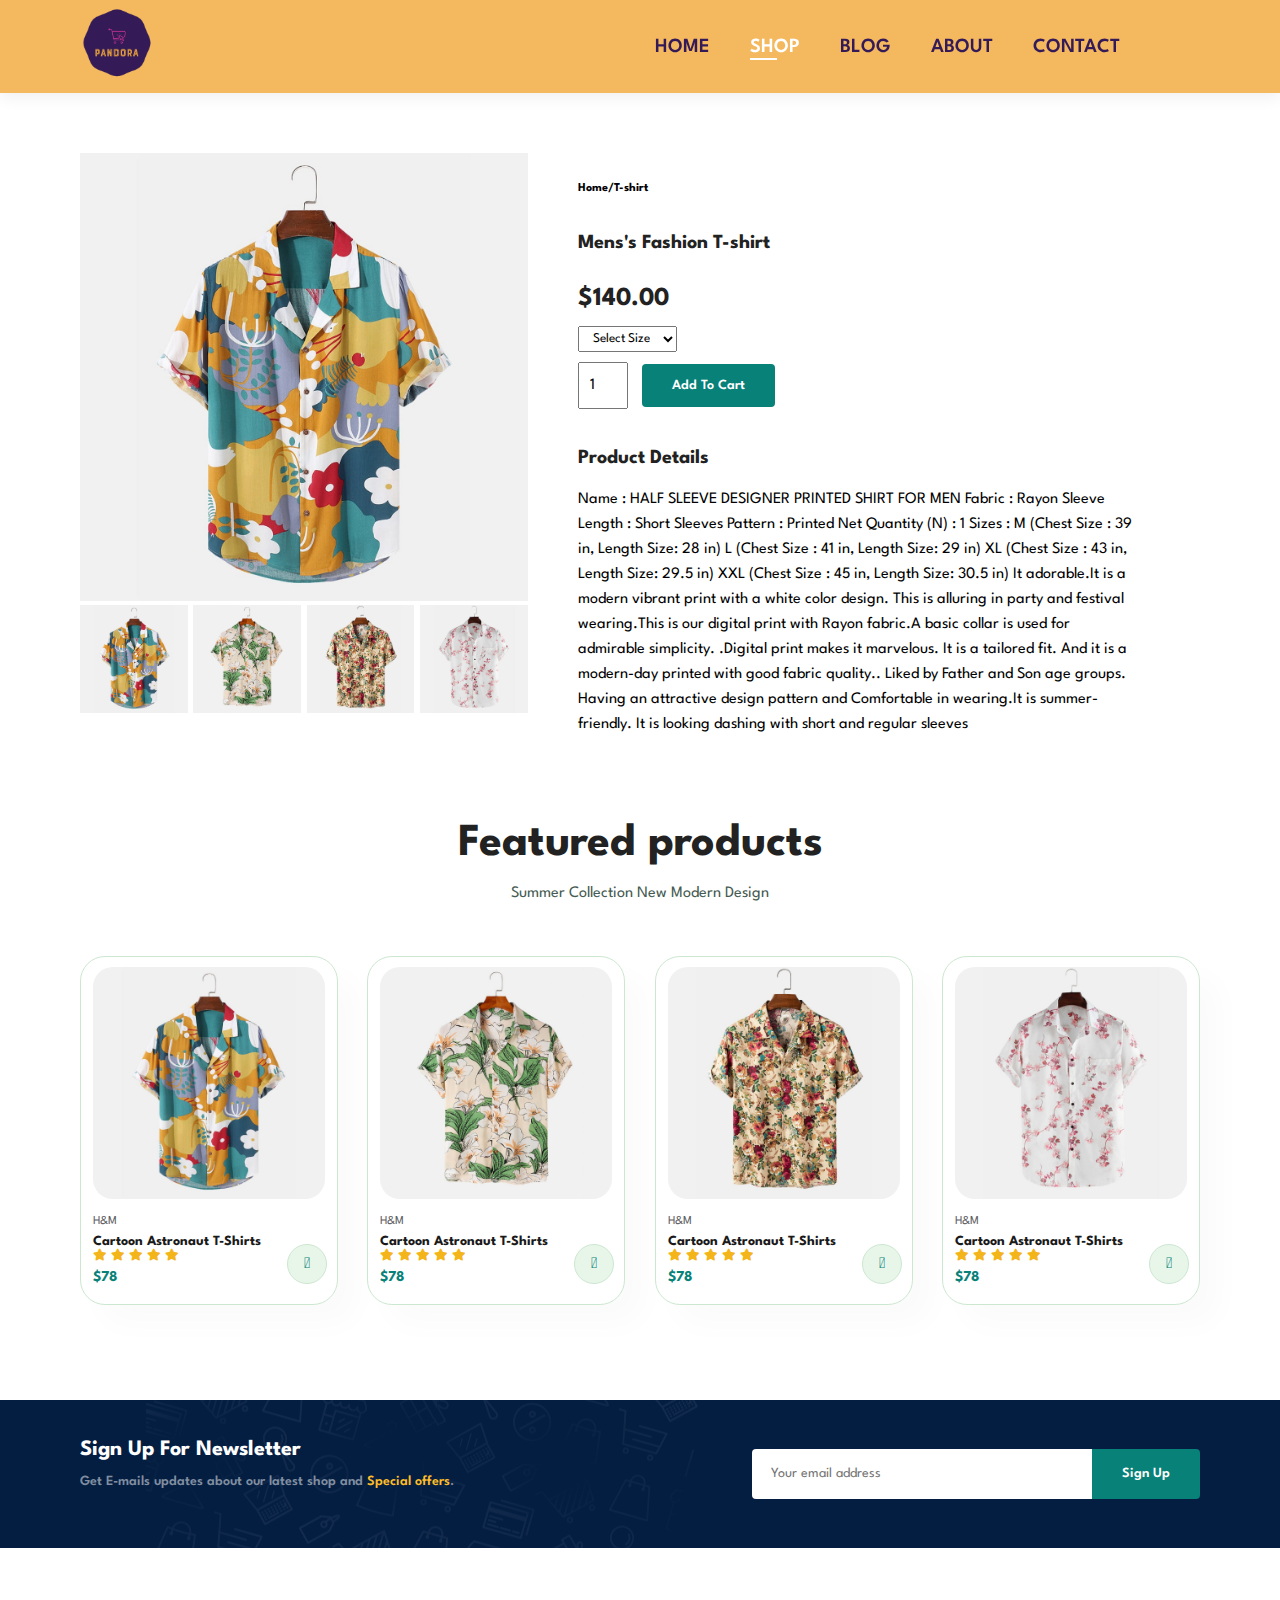
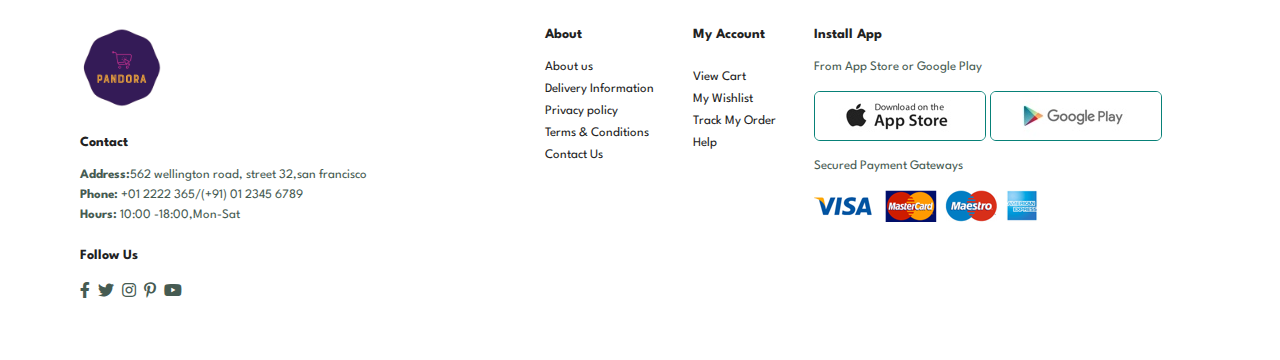
==== ecommerce/sproduct.html @ a652a459 "first commit" ====
<!DOCTYPE html>
<html lang="en">
<head>
    <meta charset="UTF-8">
    <meta name="viewport" content="width=device-width, initial-scale=1.0">
    <title>Ecommerce</title>
    <link rel="stylesheet" href="https://pro.fontawesome.com/releases/v5.10.0/css/all.css"/>
    <link rel="stylesheet" href="style.css">
</head>
<body>
    
<section id="header">
    <a href="#"><img src="logo/img.png" class="logo" alt="" width="75px"></a>
    <div>
        <ul id="navbar">
            <li><a  href="index.html">HOME</a></li>
            <li><a class="active" href="shop.html">SHOP</a></li>
            <li><a href="blog.html">BLOG</a></li>
            <li><a href="about.html">ABOUT</a></li>
            <li><a href="contact.html">CONTACT</a></li>
            <li id="lg-bag"><a href="cart.html"><i class="far fa-shopping-bag"></i></a></li>
            <a href="#" id="close"><i class ="far fa-times"></i></a>
        </ul>
    </div>
    <div id="mobile">
        <a href="cart.html"><i class="far fa-shopping-bag"></i></a>
        <i id="bar" class="fas fa-outdent"></i>
        
    </div>
</section>
    
 <section id="prodetails" class="section-p1">
    <div class="single-pro-image">
        <img src="logo/f1.jpg" width="100%" id="MainImg" alt="">

        <div class="small-img-group">
            <div class="small-img-col">
            <img src="logo/f1.jpg" width="100%" class="small-img" alt="">
            </div>
            <div class="small-img-col">
                <img src="logo/f2.jpg" width="100%" class="small-img" alt="">
                </div>
                <div class="small-img-col">
                    <img src="logo/f3.jpg" width="100%" class="small-img" alt="">
                    </div>
                    <div class="small-img-col">
                        <img src="logo/f4.jpg" width="100%" class="small-img" alt="">
                        </div>
        </div>
    </div>
    <div class="single-pro-details">
        <h6>Home/T-shirt</h6>
        <h4> Mens's Fashion T-shirt</h4>
        <h2>$140.00</h2>
        <select>
            <option>Select Size</option>
            <option>XL</option>
            <option>XXL</option>
            <option>Large</option>
            <option>Small</option>
        </select>
        <input type="number" value="1">
        <button class="normal">Add To Cart</button>
        <h4>Product Details</h4>
        <span>Name : HALF SLEEVE DESIGNER PRINTED SHIRT FOR MEN

            Fabric : Rayon
            
            Sleeve Length : Short Sleeves
            
            Pattern : Printed
            
            Net Quantity (N) : 1
            
            Sizes : 
            
            M (Chest Size : 39 in, Length Size: 28 in)
            
            L (Chest Size : 41 in, Length Size: 29 in)
            
            XL (Chest Size : 43 in, Length Size: 29.5 in)
            
            XXL (Chest Size : 45 in, Length Size: 30.5 in)
            
            It adorable.It is a modern vibrant print with a white color design. This is alluring in party and festival wearing.This is our digital print with Rayon fabric.A basic collar is used for admirable simplicity. .Digital print makes it marvelous. It is a tailored fit. And it is a modern-day printed with good fabric quality.. Liked by Father and Son age groups. Having an attractive design pattern and Comfortable in wearing.It is summer-friendly. It is looking dashing with short and regular sleeves
            
            </span>
    </div>
 </section>
 <section id="product1"  class="section-p1">
    <h2>Featured products</h2>
    <p> Summer Collection New Modern Design</p>
    <div class="pro-container">
    <div class="pro">
        <img src="logo/f1.jpg"  alt="">
        <div class="des">
            <span>H&M</span>
            <h5> Cartoon Astronaut T-Shirts</h5>
            <div class="star">
                <i class="fas fa-star"></i>
                <i class="fas fa-star"></i>
                <i class="fas fa-star"></i>
                <i class="fas fa-star"></i>
                <i class="fas fa-star"></i>
            </div>
            <h4>$78</h4>
        </div>
        <a href="#"><i class="fal fa-shopping-cart cart"></i></a>
    </div>
    <div class="pro">
        <img src="logo/f2.jpg"  alt="">
        <div class="des">
            <span>H&M</span>
            <h5> Cartoon Astronaut T-Shirts</h5>
            <div class="star">
                <i class="fas fa-star"></i>
                <i class="fas fa-star"></i>
                <i class="fas fa-star"></i>
                <i class="fas fa-star"></i>
                <i class="fas fa-star"></i>
            </div>
            <h4>$78</h4>
        </div>
        <a href="#"><i class="fal fa-shopping-cart cart"></i></a>
    </div>
    <div class="pro">
        <img src="logo/f3.jpg"  alt="">
        <div class="des">
            <span>H&M</span>
            <h5> Cartoon Astronaut T-Shirts</h5>
            <div class="star">
                <i class="fas fa-star"></i>
                <i class="fas fa-star"></i>
                <i class="fas fa-star"></i>
                <i class="fas fa-star"></i>
                <i class="fas fa-star"></i>
            </div>
            <h4>$78</h4>
        </div>
        <a href="#"><i class="fal fa-shopping-cart cart"></i></a>
    </div>
    <div class="pro">
        <img src="logo/f4.jpg"  alt="">
        <div class="des">
            <span>H&M</span>
            <h5> Cartoon Astronaut T-Shirts</h5>
            <div class="star">
                <i class="fas fa-star"></i>
                <i class="fas fa-star"></i>
                <i class="fas fa-star"></i>
                <i class="fas fa-star"></i>
                <i class="fas fa-star"></i>
            </div>
            <h4>$78</h4>
        </div>
        <a href="#"><i class="fal fa-shopping-cart cart"></i></a>
    </div>
 
    </div>
</section>




<section id="newsletter" class="section-p1 section-m1">
<div class="newstext">
    <h4>Sign Up For Newsletter</h4>
    <p>Get E-mails updates about our latest shop and <span> Special offers</span>.</p>
</div>    
<div class="form">
    <input type="text" placeholder="Your email address">
    <button class="normal">Sign Up</button>
</div>
</section>


<footer class="section-p1">
    <div class="col">
        <img  class="logo"  src="logo/img.png" width="20%" alt="">
        <h4>Contact</h4>
        <p><strong>Address:</strong>562 wellington road, street 32,san francisco</p>
        <p><strong>Phone:</strong> +01 2222 365/(+91) 01 2345 6789</p>
        <p><strong>Hours:</strong> 10:00 -18:00,Mon-Sat</p>
        <div class="Follow">
            <h4>Follow Us</h4>
            <div class="icon">
                <i class="fab fa-facebook-f"></i>
                <i class="fab fa-twitter"></i>
                <i class="fab fa-instagram"></i>
                <i class="fab fa-pinterest-p"></i>
                <i class="fab fa-youtube"></i> 
            </div>
        </div>
    </div>
    <div class="col">
        <h4>About</h4>
        <a href="#">About us</a>
        <a href="#">Delivery Information</a>
        <a href="#">Privacy policy</a>
        <a href="#">Terms & Conditions</a>
        <a href="#">Contact Us</a>
    </div>

    <div class="col">
        <h4>My Account</h4>
        <a href="#"Sign In</a>
        <a href="#">View Cart</a>
        <a href="#">My Wishlist</a>
        <a href="#">Track My Order</a>
        <a href="#">Help</a>
    </div>

    <div class="col install">
        <h4>Install App</h4>
        <p>From App Store or Google Play</p>
        <div class="row">
            <img src="logo/app.jpg" alt="">
            <img src="logo/play.jpg" alt="">


        </div>
        <p>Secured Payment Gateways</p>
        <img src="logo/pay.png" alt="">
    </div>
    <div class="copyright">
        <p></p>
    </div>
</footer>

<script>
    var MainImg = document.getElementById("MainImg");
    var smallimg = document.getElementsByClassName("small-img");

    smallimg[0].onclick =function(){
        MainImg.src = smallimg[0].src;
    }
    smallimg[1].onclick =function(){
        MainImg.src = smallimg[1].src;
    }
    smallimg[2].onclick =function(){
        MainImg.src = smallimg[2].src;
    }
    smallimg[3].onclick =function(){
        MainImg.src = smallimg[3].src;
    }
</script>


    <script src="script.js"></script>
</body>
</html>
---- ecommerce/style.css ----
@import url('https://fonts.googleapis.com/css2?family=spartan:wght@100;200;300;400;500;600;700;800;900&display=swap');

*{
    margin: 0;
    padding: 0;
    box-sizing: border-box;
    font-family: 'spartan',sans-serif;
}

h1{
    font-size: 50px;
    line-height: 64px;
    color: #222;
}

h2{

    font-size: 46px;
    line-height: 54px;
    color: #222;
}

h4
{

    font-size: 20px;
    color: #222;

}

h6
{
    font-weight:700;
    font-size: 12px ;
}

p
{

    font-size: 16px;
    color: #465b52;
    margin: 15px 0 20px 0;
}

.section-p1
{
    padding: 40px 80px;
}
.section-m1
{
    margin: 40px 0;
}
button.normal
{
  font-size: 14px;
  font-weight: 600;
  padding: 15px 30px;
  color: #000;
  background-color: #fff;
  border-radius: 4px;
  cursor: pointer;
  border: none;
  outline: none;
  transition: 0.2s;
}
button.white
{
  font-size: 13px;
  font-weight: 600;
  padding: 11px 18px;
  color: #fff;
  background-color: transparent;
  cursor: pointer;
  border: 1px solid #fff;
  outline: none;
  transition: 0.2s;
}
body
{
    width: 100%;
}

#header
{

    display: flex;
    align-items: center;
    justify-content: space-between;
    padding: 8px 80px;
    background: #f4b85f;
    box-shadow: 0 5px 15px rgba(0, 0, 0, 0.06);
    z-index: 999; 
    position: sticky;
    top: 0;
    left: 0;  
}
#navbar
{
   display: flex;
   align-items: center;
   justify-content: center;
}
#navbar li
{
    list-style: none;
    padding: 0 20px;
    position: relative;
}
#navbar li a
{
   text-decoration: none;
   font-size: 20px;
   font-weight: 600;
   color: #341b57;
   transition: 0.3s ease;
}

#navbar li a:hover,
#navbar li a.active
{
    color: #FFF;
}
#navbar li a.active::after,
#navbar li a:hover::after

{
    content: "";
    width: 30%;
    height: 2px; 
    background: #fff;
    position: absolute;
    bottom: -4px;
    left: 20px;
    transition: 0.3s ease;
}

#mobile{
    display: none;
    align-items: center;
}
#close {
    display: none;
}

#hero
{
    background: #e3e6f3;
    background-image: url("logo/new4.png");
    height: 100vh;
    width: auto;
    
    background-size: cover;
    background-position: top 25% right 150%;
    padding: 0 121px;
    display: flex;
    flex-direction: column ;
    align-items: flex-start;
    justify-content: center; 
} 
#hero h4{
    padding-bottom: 15px;
}
#hero h1{
    color: #088178;
}
#hero button{
    background-image: url("logo/new7.png");
    background-color: transparent;
    color: #088178;
    border: 0;
    padding: 14px 80px 14px 65px;
    background-repeat: no-repeat;
    cursor: pointer;
    font-weight: 700;
    font-size: 15px;
}
#feature{
     display: flex;
     align-items: center;
     justify-content: space-between;
     flex-wrap: wrap;
}
#feature .fe-box
{
    width:  180px;
    text-align: center;
    padding: 25px 15px;
    box-shadow: 20px 20px 34px rgba(0,0,0,0.03);
    border: 1px solid #cce7d0;
    border-radius: 4px;
    margin: 15px 0;
}
#feature .fe-box:hover
{
  box-shadow: 10px 10px 54px rgba(70,62,221,0.1);
}
#feature .fe-box img{
    width: 100%;
    margin-bottom: 10px;
}

#feature .fe-box h6 {
    display: inline-block;
    padding: 9px 8px 6px 8px;
    line-height: 1;
    border-radius: 4px;
    color: #088178;
    background-color: #fddde4;
}
#feature .fe-box:nth-child(2) h6
{
   background-color: #cdebbc;
}
#feature .fe-box:nth-child(3) h6
{
   background-color: #d1e8f2;
}
#feature .fe-box:nth-child(4) h6
{
   background-color: #cdd4f8;
}
#feature .fe-box:nth-child(5) h6
{
   background-color: #f6dbf6;
}
#feature .fe-box:nth-child(6) h6
{
   background-color: #fff2e5;
}
#product1
{
    text-align: center;

}

#product1 .pro-container
{
    display: flex;
    justify-content: space-between;
    padding-top: 20px;
    flex-wrap: wrap;


}
#product1 .pro
{
    width: 23%;
    min-width: 250px;
    padding: 10px 12px;
    border: 1px solid #cce7d0;
    border-radius: 25px;
    cursor: pointer;
    box-shadow: 20px 20px 30px rgba(0, 0, 0, 0.02);
    margin: 15px 0;
    transition: 0.2s ease;
    position: relative;
}

#product1 .pro:hover
{
    box-shadow: 20px 20px 30px rgba(0, 0, 0, 0.06);
}
#product1 .pro img
{
     width: 100%;
     border-radius: 20px;
}
#product1 .pro .des
{
 text-align: start;
 padding:  10px 0;

}
#product1 .pro .des span
{
   color: #606063;
   font-size: 12px;
}
#product1 .pro .des h5
{
    padding-top: 7px;
    color: #1a1a1a;
    font-size: 14px;

}
#product1 .pro .des i
{
 font-size: 12px;
 color: rgb(243,181,25);
}
#product1 .pro .des h4
{ 
    padding-top: 7px;
    font-size: 15px;
    font-weight: 700;
    color: #088178;

}
#product1 .pro .cart
{
 width: 40px;
 height: 40px;
 line-height: 40px;
 border-radius: 50px;
 background-color: #e8f6ea;
 font-weight: 500;
 color: #088178;
 border: 1px solid #cce7d0;
 position: absolute;
 bottom: 20px;
 right: 10px;

}
#banner
{
  display: flex;
  flex-direction: column;
  justify-content: center;
  align-items: center;
  text-align: center;
  background-image: url("logo/b2.jpg");
  width: 100%;
  height: 40vh;
  background-size: cover;
  background-position: center;
}
#banner h4
{ 
  color: #fff;
  font-size: 16px;
}
#banner h2
{
  color: #fff;
  font-size: 30px;
  padding: 10px 0;
}
#banner h2 span
{
  color: #ef3636;
}
#banner button:hover
{
    background: #088178;
     color: #fff;
}

#sm-banner{
    display: flex;
    justify-content: space-between;
    flex-wrap: wrap;
}
#sm-banner .banner-box
{
    display: flex;
    flex-direction: column;
    justify-content: center;
    align-items: flex-start;
    background-image: url("logo/k1.jpeg");
    min-width: 580px;
    height: 50vh;
    background-size: cover;
    background-position: center; 
    padding: 30px;
}
#sm-banner .banner-box2
{
    background-image: url("logo/k2.jpeg");
}
#sm-banner h4
{
  color: #fff;
  font-size: 20px;
  font-weight: 300;
}
#sm-banner h2
{
  color: #fff;
  font-size: 28px;
  font-weight: 800;
}
#sm-banner span
{
  color: #fff;
  font-size: 14px;
  font-weight: 500;
  padding-bottom: 15px;
}
#sm-banner .banner-box:hover button
{
  background: #088178;
  border: 1px solid #088178;
}
#sm-banner .banner-box2:hover button
{
  background: #928a90;
  border: 1px solid #928a90;
}
#banner3
{
    display: flex;
    justify-content: space-between;
    flex-wrap: wrap;
    padding: 0 80px;
}
#banner3 .banner-box
{
    display: flex;
    flex-direction: column;
    justify-content: center;
    align-items: flex-start;
    background-image: url("logo/winter.jpeg");
    min-width: 30%;
    height: 30vh;
    background-size: cover;
    background-position: center; 
    padding: 20px;
    margin-bottom: 20px;
}
#banner3 .banner-box2
{
    background-image: url("logo/k3.jpeg");
}
#banner3 .banner-box3
{
    background-image: url("logo/k5.jpeg");
}
#banner3  h2
{  color: #FFF;
    font-weight: 900;
    font-size: 22px;
}
#banner3  h3
{  color: #fff;
    font-weight: 800;
    font-size: 15px;
}
#newsletter
{
  display: flex;
  justify-content: space-between;
  flex-wrap: wrap;
  align-items: center;
  background-image: url("logo/b14.png");
  background-repeat: no-repeat;
  background-position: 20% 30%;
  background-color: #041e42;
}
#newsletter h4
{
     font-size: 22px;
     font-weight: 700;
     color: #fff;
}
#newsletter p
{
     font-size: 14px;
     font-weight: 600;
     color: #818ea0;
}
#newsletter p span
{
    
     color: #ffbd27;
}
#newsletter .form
{
   display: flex;
   width: 40%;

}
#newsletter input
{  
    height: 3.125rem;
    padding: 0 1.25em;
    font-size: 14px;
    width: 100%;
    border: 1px  solid transparent;
    border-radius: 4px;
    outline: none;
    border-top-right-radius: 0;
    border-bottom-right-radius: 0;
}
#newsletter button
{
 background-color: #088178;
 color: #fff;
 white-space: nowrap;
 border-top-left-radius: 0;
    border-bottom-left-radius: 0;

}
footer
{
    display: flex;
    flex-wrap: wrap;
    justify-content: space-between;
}
footer .col
{
    display: flex;
    flex-direction: column;
    align-items: flex-start;
    margin-bottom: 20px;
}
footer .logo
{
    margin-bottom: 25px;

}
footer h4
{

    font-size: 14px;
    padding-bottom: 20px;
    

}
footer p
{

    font-size: 13px;
    margin: 0 0 8px 0;
}
footer a
{
    font-size: 13px;
    text-decoration: none;
    color: #222;
    margin-bottom: 10px;
}
 footer .Follow
 {
    margin-top: 20px;
 }
 footer .Follow i
 {
    color: #465b52;
    padding-right: 4px;
    cursor: pointer;
 }

 footer .install .row img{
     border: 1px solid #088178;
     border-radius: 6px;
 } 

 footer .install img{
    margin: 10px 0 15px 0;

 }
 footer .Follow i:hover,
 footer a:hover {
    color: #088178;

 }
 footer.copyright{
    width: 100%;
    text-align: center;
 }


 #page-header{
     background-image: url("logo1/s1.jpeg");
     width: 100%;
     height: 50vh;
     background-size: cover;
     display: flex;
     justify-content: center;
     text-align: center;
     flex-direction: column;
     padding: 40px;
 }

#pagination
{ text-align: center;


}
#pagination  a
{
  text-decoration: none;
  background-color: #088178;
  padding: 15px 20px;
  border-radius: 4px;
  color: #fff;
  font-weight: 600;
}
#pagination  a i
{
    font-size: 16px;
    font-weight: 600;
}
#prodetails{
    display: flex;
    margin-top: 20px;
}
#prodetails  .single-pro-image
{  
    width: 40%;
    margin-right: 50px;

}
.small-img-group
{  
    display: flex;
    justify-content: space-between;

}
.small-img-col
{
  flex-basis: 24%;
  cursor: pointer;

}
#prodetails .single-pro-details
{
    width: 50%;
    padding-top: 30px;
}
#prodetails .single-pro-details h4
{
 padding: 40px 0 20px 0;
}
#prodetails .single-pro-details h2
{
  font-size: 26px;
}
#prodetails .single-pro-details select
{
 display: block;
 padding: 5px 10px ;
 margin-bottom: 10px;
}
#prodetails .single-pro-details input
{
 width: 50px;
 height: 47px;
 padding-left: 10px;
 font-size: 16px;
 margin-right: 10px;
}
#prodetails .single-pro-details input:focus{
    outline: none;
}
#prodetails .single-pro-details button
{
  background: #088178;
  color: #fff;
}
#prodetails .single-pro-details span{
    line-height: 25px;
}
#page-header.blog-header
{
    background-image: url("logo3/c1.jpeg");
    

}

#page-header.blog-header h2{
    color: #fff;
}
#page-header.blog-header p{
    color: #000;
}

#blog{
    padding: 150px 150px 0 150px;
}
#blog .blog-box
{ 
    display: flex;
    align-items: center;
    width: 100%;
    position: relative;
    padding-bottom: 90px;

}

#blog .blog-img{
    width: 50%;
    margin-right: 40px;
}
#blog img{
    width: 100%;
    height: 300px;
    object-fit: cover;
}
#blog .blog-details{
    width: 50%;
    
}
#blog .blog-details a{
    text-decoration: none;
    font-size: 11px;
    color: #000;
    font-weight: 700;
    position: relative;
    transition: 0.3s;
}
#blog .blog-details a::after{
    content: "";
    width: 50px;
    height: 1px;
    background-color: #000;
    position: absolute;
    top: 4px;
    right: -60px;
}
#blog .blog-details a:hover
{  
    color: #088178;

}
#blog .blog-details a:hover::after{
    background-color: #088178;}

#blog .blog-box h1{
    position: absolute;
    top: -40px;
    left: 0;
    font-size: 70px;
    font-weight: 700;
    color: #c9cbce;
    z-index: -1;
}
#page-header.about-header
{
    background-image: url("logo4/x1.jpg");

}
#page-header.about-header h2{
    color: #fff;
}
#about-head {
    display: flex;
    align-items: center;
}
#about-head img{
    width: 50%;
    height: auto;
}
#about-head div{
    padding-left: 40px;
}
#about-app{
    text-align: center;

}
#about-app .video
{
    width: 70%;
    height: 100%;
    margin: 30px auto 0 auto;


}
#about-app .video video
{
    width: 100%;
    height: 100%;
    border-radius: 20px;
}
#page-header.contact-header
{
    background-image: url("logo5/y2.jpeg");
    display: flex;
    flex-direction: column;
    justify-content: center;
    align-items: auto;
    min-width: 30%;
    height: 60vh;
    background-size: cover;
    background-position: center; 
    padding: 20px;
    margin-bottom: 20px;

}
#page-header.contact-header p{
    color: #fff;
}

#contact-details {
    display: flex;
    align-items: center;
    justify-content: space-between;
}
#contact-details .details
{
width: 40%;
}

#contact-details .details span,
#form-details form span
{
   font-size: 12px;
}
#contact-details .details h2,#form-details form h2{
    font-size: 26px;
    line-height: 35px;
    padding: 20px 0;
}
#contact-details .details h3{
    font-size: 16px;
    padding-bottom: 15px;
}
#contact-details .details li{
    list-style: none;
    display: flex;
    padding: 10px 0;
}
#contact-details .details li i{
    font-size: 14px;
    padding-right: 22px;
}
#contact-details .details li p
{
    margin: 0;
    font-size: 14px;
}
#contact-details .map
{
  width: 55%;
  height: 400px;
}
#contact-details .map iframe
{
  width: 100%;
  height: 100%;
}
#form-details
{
    display: flex;
    justify-content: space-between;
    margin: 30px;
    padding: 80px;
    border: 1px solid #e1e1e1 ;
}
#form-details form{
    width: 65%;
    display: flex;
    flex-direction: column;
    align-items: flex-start;
}
#form-details form input,
#form-details form textarea{
    width: 100%;
    padding: 12px 15px;   
    outline: none;
    margin-bottom: 20px;
    border: 1px solid #e1e1e1; 
}
#form-details form button
{
    background-color: #088178;
    color: #fff;
}
#form-details .people div{
    padding-bottom: 25px;
    display: flex;
    align-items: flex-start;
}
#form-details .people div img{
    width: 65px;
    height: 65px;
    object-fit: cover;
    margin-right: 15px;
}
#form-details .people div p{
    margin: 0;
    font-size: 13px;
    line-height: 25px;
}
#form-details .people div p span
{
    display: block;
    font-size: 16px;
    font-weight: 600;
    color: #000;
}
#page-header.cart-header
{
    background-image: url("logo6/n1.jpeg");
    display: flex;
    flex-direction: column;
    justify-content: center;
    align-items: auto;
    min-width: 30%;
    height: 60vh;
    background-size: cover;
    background-position: center; 
    padding: 20px;
    margin-bottom: 20px;

}

#cart{
    overflow-x: auto;
}
#cart table
{
    width: 100%;
    border-collapse: collapse;
    table-layout: fixed;
    white-space: nowrap;
}

#cart table img
{
    width: 70px;
}

#cart table td:nth-child(1){
    width: 100px;
    text-align: center;
}
#cart table td:nth-child(2){
    width: 150px;
    text-align: center;
}
#cart table td:nth-child(3){
    width: 250px;
    text-align: center;
}
#cart table td:nth-child(4),
#cart table td:nth-child(5),
#cart table td:nth-child(6){
    width: 150px;
    text-align: center;
}
#cart table td:nth-child(5) input{
    width: 70px;
    padding: 10px 5px 10px 15px;
}

#cart table thead{
    border: 1px solid #e2e9e1;
    border-left: none;
    border-right: none;
}
#cart table thead td
{
    font-weight: 700;
    text-transform: uppercase;
    font-size: 13px;
    padding: 18px 0;
}
#cart table tbody tr td{
    padding-top: 15px;
}
#cart table tbody  td
{
  font-size: 13px;
}

#cart-add{
    display: flex;
    flex-wrap: wrap;
    justify-content: space-between;
}

#Coupon
{
 width: 50%;
 margin-bottom: 30px;

}
#Coupon h3,
#Subtotal h3{
    padding-bottom: 15px;
}

#Coupon input{
    padding: 10px 20px;
    outline: none;
    width: 60%;
    margin-right: 10px;
    border: 1px solid #e2e9e1;
}

#Coupon button,
#Subtotal button{
    background-color: #088178;
    color: #fff;
    padding: 12px 20px;
}
#Subtotal
{
    width: 50%;
    margin-bottom: 30px;
    border: 1px solid #e2e9e1;
    padding: 30px;
}
#Subtotal table
{
    border-collapse: collapse;
    width: 100%;
    margin-bottom: 20px;
}
#Subtotal table td{
    width: 50%;
    border: 1px solid #e2e9e1;
    padding: 10px;
    font-size: 13px;
}


/* media query*/


@media (max-width:799px){

    .section-p1
    {
        padding: 40px 40px;
    }
    #navbar {
        display: flex;
        flex-direction: column;
        align-items: flex-start;
        justify-content: flex-start;
        position: fixed;
        top: 0;
        right: -300px;
        height: 100vh;
        width: 300px;
        background-color: #e3e6f3;
        box-shadow: 0 40px 60px rgba(0, 0, 0, 0.1);
        padding: 80px 0 0 10px;
        transition: 0.3s;
    }   

#navbar.active{
    right: 0px;
}
#navbar li{
    margin-bottom: 25px;
}
#mobile
{
    display: flex;
    align-items: center;
}
#mobile i{
    color: #1a1a1a;
    font-size: 24px;
    padding-left: 20px;
}
 #close {
    display: initial;
    position: absolute;
    top: 30px;
    left: 30px;
    color: #222;
    font-size: 24px;
 } 
 #lg-bag{
    display: none;
 } 
 #hero
{   height: 70vh;
    padding: 0 80px;
    background-position: top 30% right 30%;
    
}  

#feature {
    justify-content: center;

    
}
#feature .fe-box{
    margin: 15px 15px;
}

#product1 .pro-container
{
     justify-content: center;
}

#product1 .pro
{
    margin: 15px ;
}

#banner{
    height: 20vh;
}
#sm-banner .banner-box{
    min-width: 100%;
    height: 30vh;
}

#banner3{
    padding: 0 40px;
}

#banner3 .banner-box{
    width: 28% ;
}

#newsletter .form{
    width: 70%;
}

#form-details{
    padding: 40px;
}

#form-details form{
    width: 50%;
}


}

@media (max-width: 477px){

    .section-p1{
        padding: 20px;
    }
    #header{
        padding: 10px 30px;
    }
    h1{
        font-size: 38px;
    }
    h2{
        font-size: 38px;
    }

    #hero{
        padding: 0 20px;
        background-position: 100%;
        }

        #feature{
            justify-content: space-between;
        }

        #feature .fe-box{
            width: 155px;
            margin: 0 0 15px 0;
        }

        #product1 .pro{
            width: 100%;
        }

        #banner{
            height: 40vh;
        }

        #sm-banner .banner-box{
            height: 40vh;
        }
        #sm-banner .banner-box2{
            margin-top: 20px;
        }
        #banner3{
            padding: 0 20px;
        }
        #banner3 .banner-box {
            width: 100%;
        }
        #newsletter{
            padding: 40px 20px;
        }
        #newsletter .form{
            width: 100%;
        }

        #prodetails{
            display: flex;
            flex-direction: column;
        }

        #prodetails .single-pro-image 
        {
           width: 100%;
           margin-right: 0px;
        }
        #prodetails .single-pro-details{
            width: 100%;
        }

        #blog{
            padding: 100px 20px 0 20px;
        }

        #page-header .blog-header{
            width: 100%;
        }
       #blog .blog-box{
        display: flex;
        flex-direction: column;
        align-items: flex-start;
       }
       #blog .blog-img{
        width: 100%;
        margin-right: 0px;
        margin-bottom: 30px;
       }

       #blog .blog-details{
        width: 100%;
       }

       #about-head{
        
        flex-direction: column;
        
       }

       #about-head img{
        width: 100%;
        margin-bottom: 20px;

       }

       #about-head div{
        padding-left: 0px;
       }
       #about-app .video{
        width: 100%;
       }

       #contact-details{
        flex-direction: column;
       }

       #contact-details .details{
        width: 100%;
        margin-bottom: 30px;
       }

       #contact-details .map{
        width: 100%;
       }
       
       #form-details{
        margin: 10px;
        padding: 30px 10px;
        flex-wrap: wrap;
       }

       #form-details form{
        width: 100%;
        margin-bottom: 30px;
       }
       #cart-add{
        flex-direction: column;
       }
       #Coupon {
        width: 100%;
       }

       #Subtotal{
        width: 100%;
        padding: 20px;
       }


    }
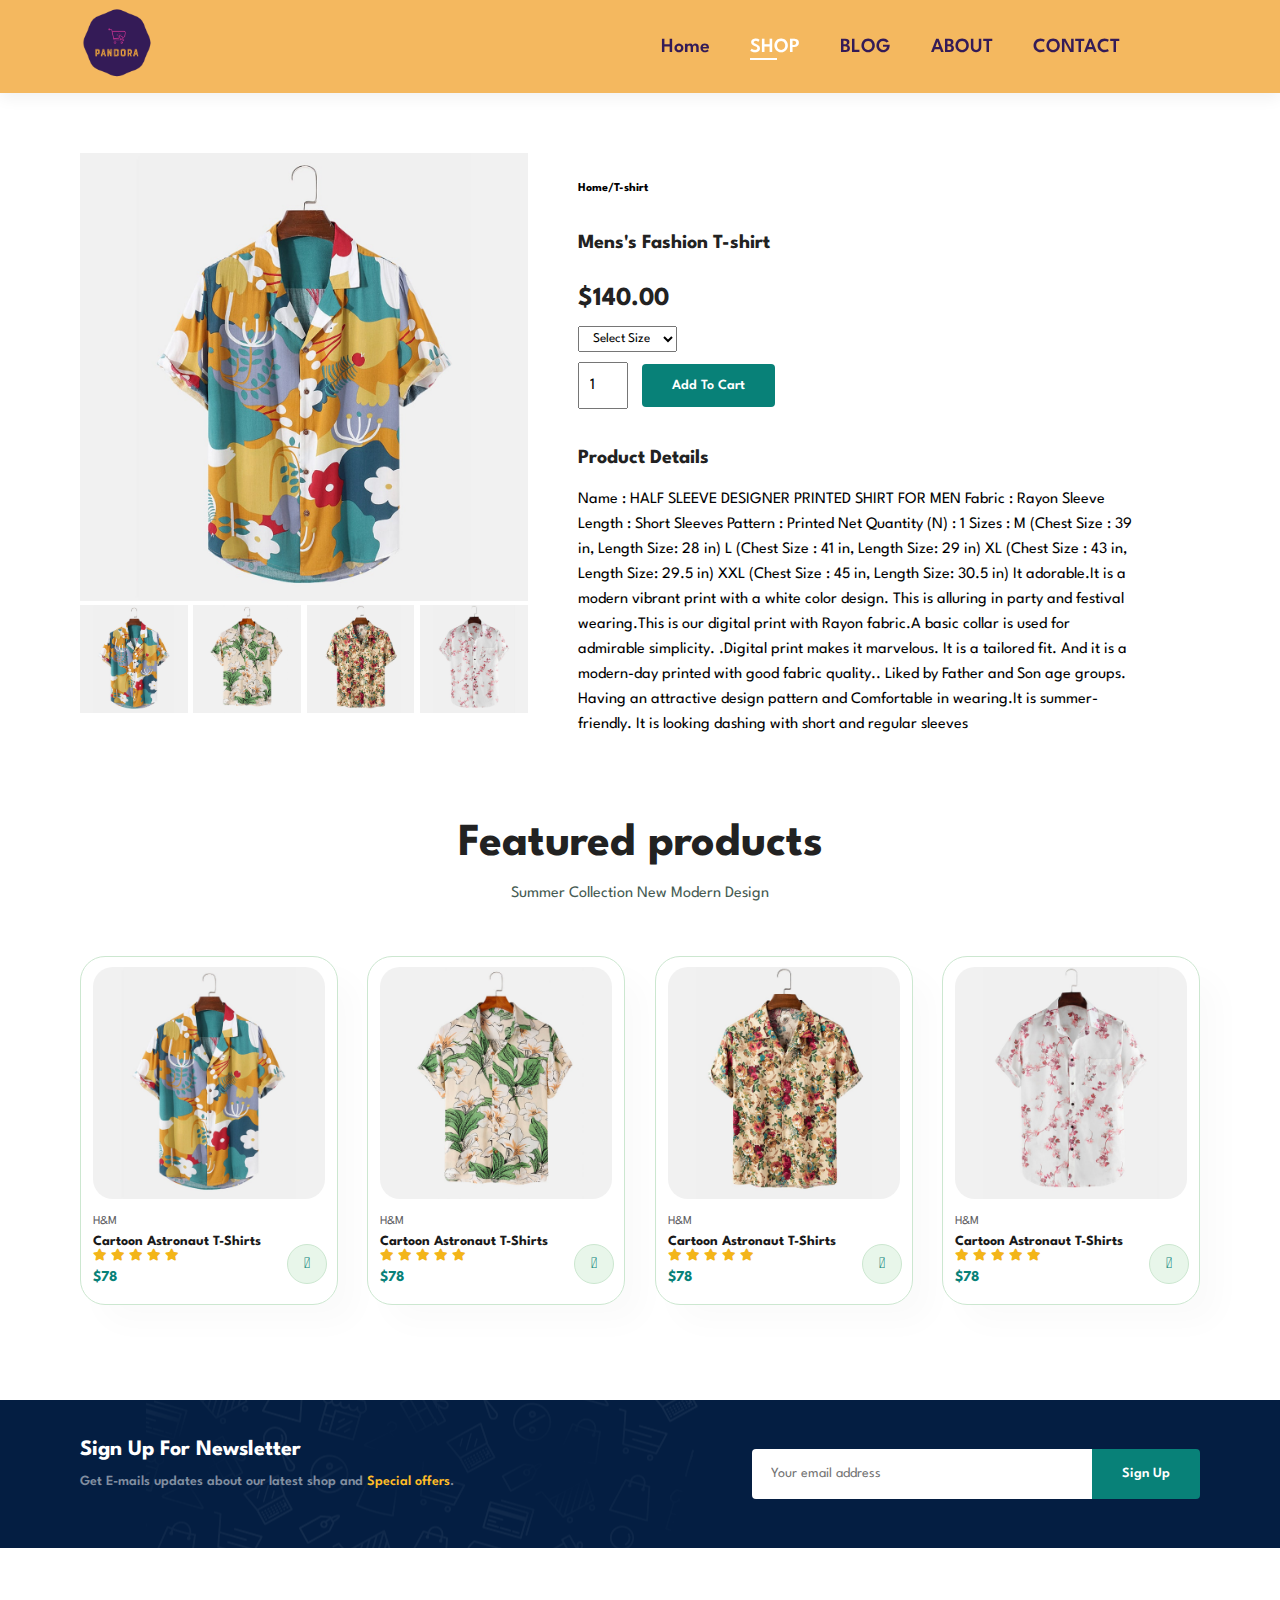
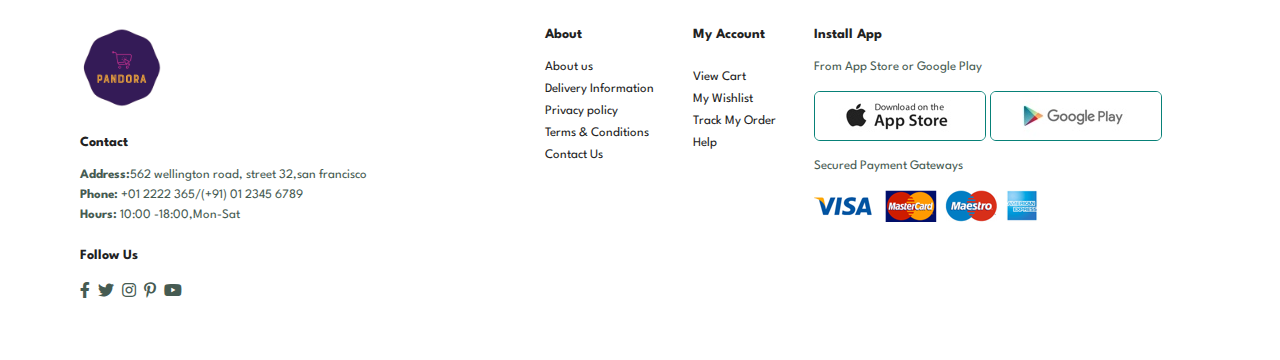
==== commit 0e8d391a: "changes done by me" ====
--- a/ecommerce/sproduct.html
+++ b/ecommerce/sproduct.html
@@ -13,7 +13,7 @@
     <a href="#"><img src="logo/img.png" class="logo" alt="" width="75px"></a>
     <div>
         <ul id="navbar">
-            <li><a  href="index.html">HOME</a></li>
+            <li><a  href="index.html">Home</a></li>
             <li><a class="active" href="shop.html">SHOP</a></li>
             <li><a href="blog.html">BLOG</a></li>
             <li><a href="about.html">ABOUT</a></li>
